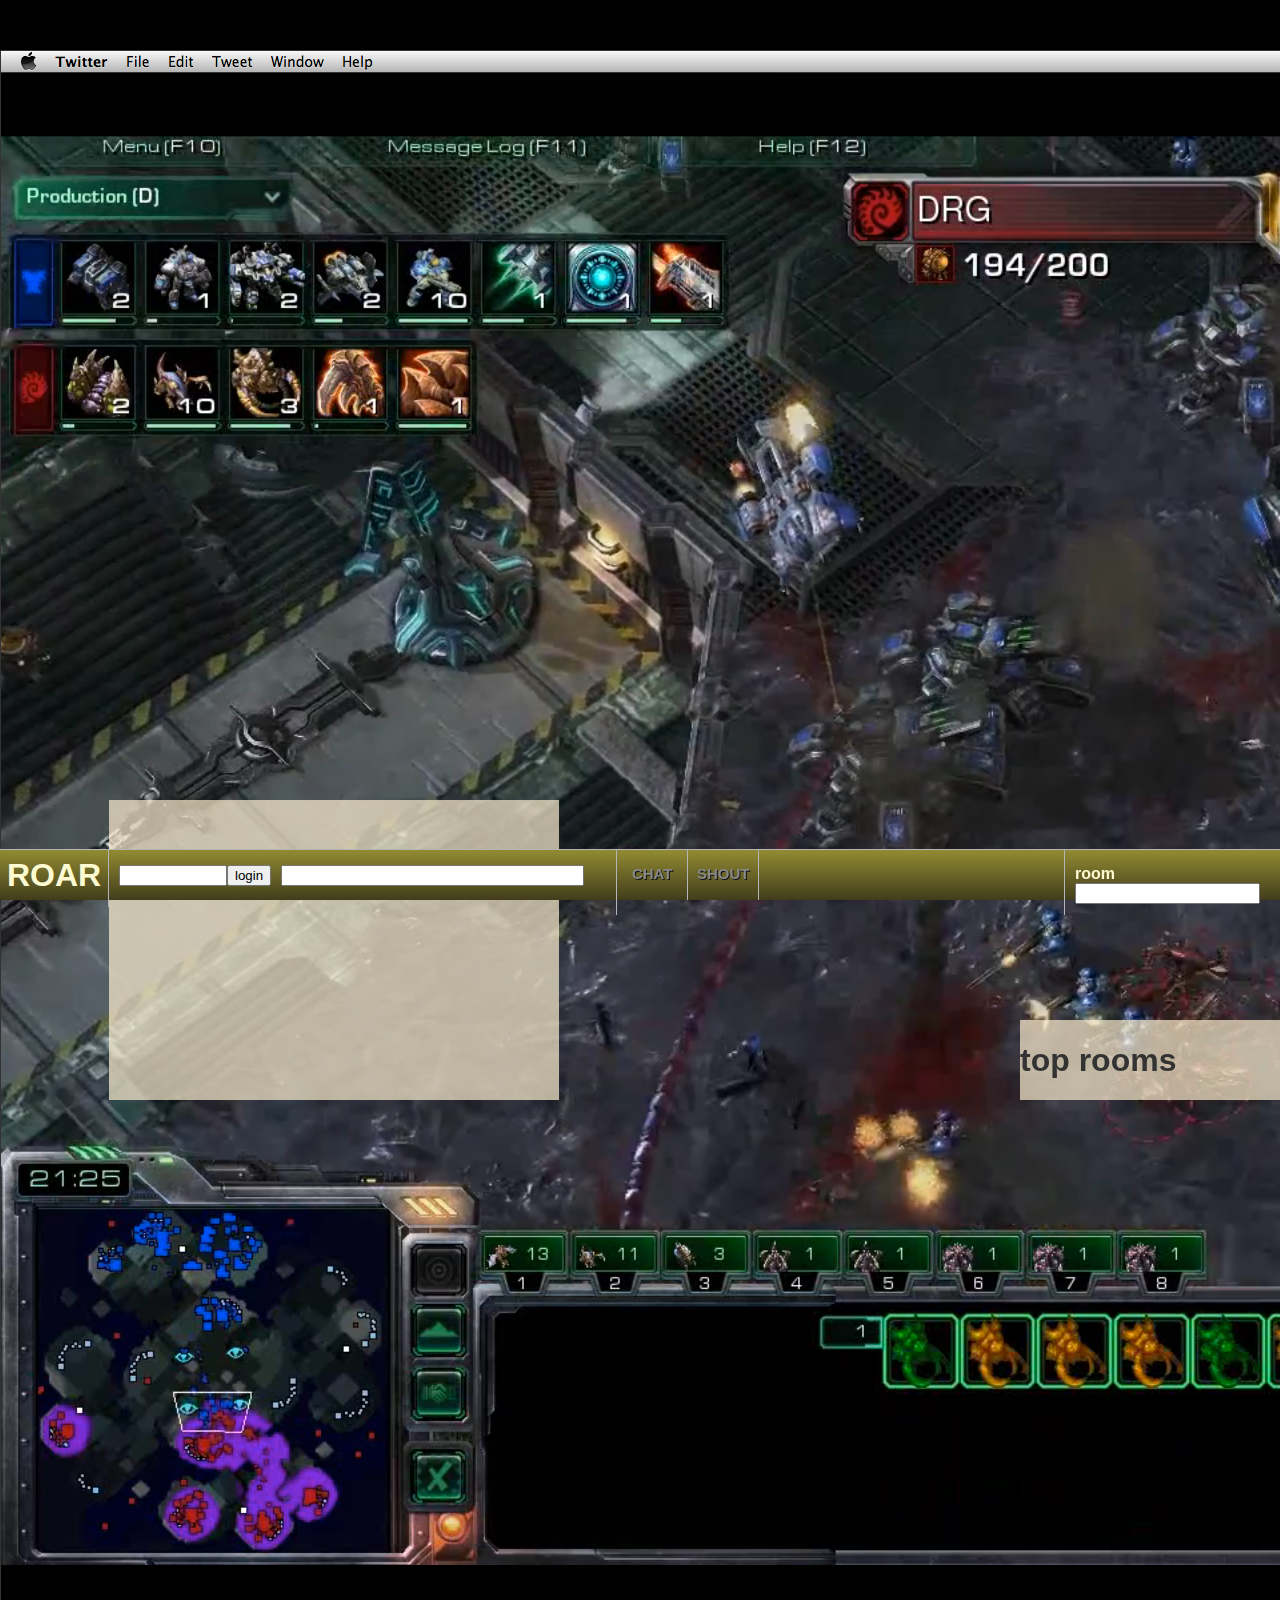
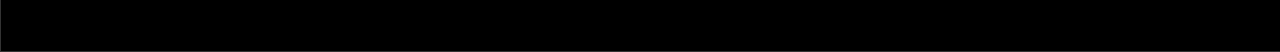
==== templates/index.html @ e20be30f "Progress on the top rooms list. Not well styled, but goes to the right place and updates properly + " ====
<!DOCTYPE html>
<head>
	<meta http-equiv="Content-type" content="text/html; charset=utf-8">
	<title>roar</title>
	
	<script src="/static/js/jquery-1.6.2.min.js" type="text/javascript"></script>
	<script src="/socket.io/socket.io.js"></script>
	<script type="text/javascript" charset="utf-8">
		
		var socket = io.connect("http://127.0.0.1:8080");
		var rooms = [];
		
		socket.on('connect', function(data) {
			console.log("Connected to server.");

			if("roar-username" in localStorage) {
				// This client has logged in before. Present auth to the 
				// server.

				socket.emit("identify", {username:localStorage["roar-username"]});

				// Now we need to start listening for an identify response.
				socket.on('identify', _handleIdentityResponse);
			} else {
				// This client has not logged in before. Present the identify
				// UI and ask them what they want their name to be. Then
				// send that to the server. 
				$("#identity-container").show();
			}
		});
		
		socket.on('message', function (data) {
			appendChat(data);
		});
		
		socket.on('pulse', function (data) {
			updatePulse(data);
		});
		
		socket.on('rooms', function(data) {
			rooms = data;
			
			// Does this work? Check.
			$("#top-rooms li").remove();
			
			for(roomIndex in rooms) {
				var roomName = rooms[roomIndex].name;
				var roomPop = rooms[roomIndex].population;
				
				var roomItem = $("<li></li>");
				roomItem.text(roomName + "(" + roomPop + ")")
					.attr("value", roomName)
					.click(function (event) {
						$("#room").val($(this).attr("value"));
					})
					.appendTo($("#top-rooms ul"));
			}
		});
		
		$(document).ready(function() {
			
			// Setup default visibility.
			$("#identity-message").hide();
			$("#chat-history").hide();
			$("#top-rooms").hide();
			
			$("#chat-input").attr("disabled", true);
			
			// Setup event handlers.
			$("#chat-form").submit(sendChat);
			
			$("#submit-name").click(function(event) {
				socket.emit("identify", {username:$("#name").val()});
				event.preventDefault();
			});
			
			$("#nickname").click(function() {
				$("#nickname").hide();
				$("#identity-form").show();
				$("#name").removeClass("default-text");
				$("#name").removeClass("default-text-active");
				
				$("#name").val($("#nickname").html());
			});
			
			$("#show-history").click(function () {
				if($("#chat-history").is(":visible")) {
					// If it's visible, animate it to make it disappear.
					$("#chat-history").animate({bottom:-300}, 500, function(){
						$(this).hide();
					});
					$("#show-history").removeClass("pressed");
				} else {
					// First, clear out the live view so it doesn't get in
					// the way.
					$("#chat-live").children().remove();
					
					$("#chat-history").show();
					$("#chat-history").animate({bottom:51}, 500, null);
					$("#chat-history").scrollTop(Math.pow(2, 30));
					
					$("#show-history").addClass("pressed");
				}
			});
			
			$("#room-select-form").submit(function (event) {
				joinRoom($("#room").val());
				event.preventDefault();
			});
			
			$("#room").focus(function (event) {
				// show the room list
				toggleRoomList(event);
			});
			
			$("#room").blur(function (event) {
				// hide the room list
				toggleRoomList(event);
			});
			
			// Manage default text.
			$(".default-text").focus(function(srcc)
		    {
		        if ($(this).val() == $(this)[0].title)
		        {
		            $(this).removeClass("default-text-active");
		            $(this).val("");
		        }
		    });

		    $(".default-text").blur(function()
		    {
		        if ($(this).val() == "")
		        {
		            $(this).addClass("default-text-active");
		            $(this).val($(this)[0].title);
		        }
		    });
			
		    $(".default-text").blur();
		});
		
		function toggleRoomList(event) {
			if($("#top-rooms").is(":visible")) {
				$("#top-rooms").animate({bottom:-300}, 500, function(){
					$(this).hide();
				});
			} else {
				$("#top-rooms").show();
				$("#top-rooms").animate({bottom:51}, 500, null);
			}
		}
		
		function sendChat(event) {
			chatTextElement = $("#chat-input");
			
			if(chatTextElement.val() == "") {
				if(event!=null) event.preventDefault();
				return;
			}
			
			socket.emit("message", {"text":chatTextElement.val()});
			chatTextElement.val("");
			
			if(event!=null) event.preventDefault();
		}
		
		
		function appendChat(message) {
			
			// Make a normal message.
			classes = "";
			if("past" in message) classes += " past";
			
			if("admin" in message) classes += " admin";
			if("error" in message) classes += " error";
			
			 if(!("timestamp" in message)) {
			 	message.timestamp = Date.now();
			 }
			
			// We have two different versions because one of them (the
			// live one) gets expired and removed from the DOM. The other
			// one sticks around in a scrollable div for reviewing chat
			// history. They need different IDs to not collide.
			
			var liveId = 'chat-live-' + message.timestamp;
			var historyId = 'chat-' + message.timestamp;
			
			var contentsEl;
			if("admin" in message)  {
				contentsEl = $("<span class='contents'></span>");
				contentsEl.first().text(message.text);
			} else {
				contentsEl = $("<span class='from'></span>: <span class='contents'></span>");
				contentsEl.first().text(message.from);
				contentsEl.last().text(message.text);
			}
			
			var liveMessageEl = $("<div id='" + liveId + "' class='chat" + classes + "'></div>");
			liveMessageEl.append(contentsEl.clone());
			
			var historyMessageEl = $("<div id='" + historyId + "' class='chat" + classes + "'></div>");
			historyMessageEl.append(contentsEl.clone());
			
			// Append it. (is there a race condition here with removing elements? should I do this more formally with DOM operations?)
			chatHistory = $("#chat-history");
			chatHistory.append(historyMessageEl);
			
			// Scroll chat history down to the bottom.
			// INT_MAX. I want this to really represent the current height,
			// but I can't seem to find a property that represents the size 
			// that it really wants to be if there were no scrollbars to 
			// figure out how far down to push it. 
			chatHistory.scrollTop(Math.pow(2, 30));
			
			// Check and see if the history view is showing. If it is,
			// don't do live chat.
			if(!chatHistory.is(":visible")) {
				liveChat = $("#chat-live");
				liveChat.append(liveMessageEl);
			
				// This will remove each chat message from the list after 10 seconds and pull it out of the DOM entirely so the chat window area will manage its size automatically.
				setTimeout(function() {
					$("#chat-live-" + message.timestamp).animate({opacity:0.0}, 250, function() {
						$(this).remove();
					})
				}, 8000);
			}
		}
		
		function _handleIdentityResponse(data) {
			// this is called with repsonses to requests for a specific user
			// name. The server is either going to say "yes, you got it" or
			// "nope, that one is taken".
			if("state" in data && data["state"] == "OK") {
				// Start up the chat side of things.

				localStorage["roar-username"] = data["username"];

				$("#nickname").text(data["username"]);
				$("#nickname").show();
				
				$("#identity-form").hide();
				$("#chat-input").attr("disabled", false);
				$("#chat-input").focus();
				
				$(".button").removeClass("disabled");
				
				// Join a default room.
				if(!data["rename"]) {
					joinRoom("General Chat");
				}
			} else if ("state" in data && data["state"] == "TAKEN") {
				// Stay in the same mode.
				localAdminMessage("'"+data["username"]+"' is taken.", true);
				$("#identity-message").show();
				$("#identity-form").show();
				$("#name").focus();
				$("#name").text(data["username"]);
			}
		}
		
		function joinRoom(roomName) {
			$("#room").val(roomName);
			socket.emit("room", {"name":roomName});
			$("#chat-input").focus();
		}
		
		// This function is the heart of the visualization system. Everytime
		// we receive a message from the server with aggregate data about
		// keywords across all rooms. Given the picture of the state, animate
		// from where it is now to where it needs to be. What this function
		// will receive is a list of word/score combos.
		
		function updatePulse(pulse) {
			// First pass: iterate through the pulse list and for each word
			// in the list, create a div that represents it in a random loc.
			
			
			// Set a dummy attribute on all the children of pulse. Remove it
			// when we touch them. If it's still there at the end, remove
			// the element.
			
			$("#pulse").children().attr("untouched", "true");
			
			for(var itemIndex in pulse) {
				var pulseItem = pulse[itemIndex];
				var pulseWord = pulseItem["word"];
				var pulseMagnitude = pulseItem["score"];
				
				if(pulseWord=="") continue;
				
				var wordId = "pulse-word-" + pulseWord;
				
				// If the word already exists, find that element and update it
				// Otherwise, create a new one.
				var wordEl;
				if($("#" + wordId).length) {
					wordEl = $("#"+wordId);
					
					// If the word already exists, update its size.
					var size = pulseMagnitude*4 + 1.5;
					
					var newDimensions = getDimensionsForWord(wordEl.html(), size);
					
					// To make it look like it's growing equally in either
					// direction (instead of growing from the upper left 
					// corner), figure out how much larger it'll be after
					// growth and move left half of the difference.
					var leftDelta=(wordEl.width()-newDimensions["width"])/2;
					var topDelta=(wordEl.height()-newDimensions["height"])/2;
					
					wordEl.animate({
						fontSize: size + "em",
						left: "+=" + leftDelta,
						top: "+=" + topDelta,
					}, 500, null, "easeOutBounce");
					
					wordEl.removeAttr("untouched");
				} else {
					// If the word isn't on screen already, add it.
					wordEl = $(document.createElement('div'));
					wordEl.attr("id", wordId);
					wordEl.css("top", Math.random()*($(window).height()-50));
					wordEl.css("left", Math.random()*$(window).width()-100);
					wordEl.addClass("pulse-word");
					wordEl.html(pulseWord);
					
					// Create the element with default settings that make it
					// invisible but in the right place, then animate
					// it to the right size and opacity.
					wordEl.css("opacity", 0.0);
					wordEl.css("font-size", 0.4);
					$("#pulse").append(wordEl);
					
					var size = pulseMagnitude*4 + 1.5;
					var newDimensions = getDimensionsForWord(wordEl.html(), size);
					var leftDelta=(wordEl.width()-newDimensions["width"])/2;
					var topDelta=(wordEl.height()-newDimensions["height"])/2;
					
					wordEl.animate({
						opacity: 0.8,
						fontSize: size + "em",
						left: "+=" + leftDelta,
						top: "+=" + topDelta
					}, 500, null, "easeOutBounce");
					
				}
			}
			
			
			// Now cycle through all the elements in pulse and remove any
			// that haven't been touched - those have no magnitude
			// otherwise they would have been in the update list.
			var pulseWordEls = $("#pulse").children();
			
			pulseWordEls.map(function () {
				var element = $(this);
				
				if(element.attr("untouched")!=null) {
					// If the element still has the untouched attribute,
					// nuke it.
					
					var newDimensions = getDimensionsForWord(element.html(), 0.4);
					var leftDelta=(element.width()-newDimensions["width"])/2;
					var topDelta=(element.height()-newDimensions["height"])/2;
					
					element.animate({
						opacity: 0.0,
						fontSize: 0.4,
						left: "+=" + leftDelta,
						top: "+=" + topDelta
					}, 500, function() {
						$(this).remove();
					});
				}
			});
		}
		
		// Used to generate local error messages into the chat logs.
		function localAdminMessage(message, isError) {
			var msgDict = {text:message, admin:"true", error:isError};
			appendChat(msgDict);
		}
		
		function getDimensionsForWord(word, size) {
			var buffer = $("#word-buffer");
			buffer.html(word);
			buffer.css("font-size", size + "em");
			var size = {"width":buffer.width(), "height":buffer.height()};
			buffer.html("");
			return size;
		}
		
	</script>
	
	<style type="text/css" media="screen">
		
		body {
			background-color: black;
			margin: 0px;
		}
		
		#roar-container {
			font-family: Helvetica, sans-serif;
		}
		
		#roar-bar {
			background-color: #928B33;
			
			background: -webkit-gradient(linear, left top, left bottom, from(#928B33), to(#413D1B)); /* for webkit browsers */
			background: -moz-linear-gradient(top,  #928B33,  #413D1B); /* for firefox 3.6+ */
			
			position: fixed;
			bottom: 0px;
			
			width: 100%;
			height: 50px;
			
			color: #FEFAD1;
			
			
			border-top: 1px solid #B3B5B8;
			
			z-index: 9999;
		}
		
		#chat, #roar-bar .button, #logo, #identity {
			border-right: 1px solid #B3B5B8;
			height: 100%;
			float: left;
		}
		
		#identity {
			border-right: 0px !important;
			padding-top: 15px;
			padding-left: 10px;
		}
		
		#room-select label {
			font-weight: bold;
			text-align: right;
			margin-right: 5px;
		}
		
		#room-select {
			border-left: 1px solid #B3B5B8;
			height: 100%;
			float: right;
			padding-top: 15px;
			padding-left: 10px;
			width: 205px;
		}
		
		#logo {
			padding-top: 7px;
			
			font-weight: bold;
			font-size: 2em;
			width: 108px;
			text-align: center;
		}
		
		#chat {
			width: 345px;
			padding-top: 15px;
			
			font-size: 1.0em;
		}
		
		.past {
			color: #777;
		}
		
		.admin {
			background-color: rgba(50, 50, 50, 0.8);
			color: #eee;
			text-align: center;
		}
		
		.error {
			color: #EE011D;
		}
		
		#chat-form input {
			width: 295px;
			float: left;
			margin-left: 10px;
		}
		
		#show-history {
			width: 25px;
			height: 25px;
			float: left;
			margin-left: 5px;
			background-image: url('static/comments.png');
			background-repeat: no-repeat;
			background-position: center;
			
			-moz-border-radius: 5px;
			border-radius: 5px;
			
			cursor: pointer;
		}
		#show-history:hover {
			background-color: #ccc;
		}
		
		#show-history.pressed {
			background-color: #999;
		}
		
		#identity-form, #chat-form {
			margin-left: auto;
			margin-right:auto;
		}
		
		#chat-live {
			background-color: rgba(0,0,0,0.0);
			position: fixed;
			bottom: 51px;
			left: 109px;
			
			width: 450px;
			color: #FEFAD1;
			text-shadow: 1px 1px 0px #111;
			padding-left: 5px;
		}

		#chat-history {
			background-color: rgba(254, 240, 209, 0.7);
			border: #928B33;
			color: #333;
			
			overflow-y: scroll;
			position:fixed;
			
			width: 450px;
			height: 300px;
			bottom: -200px;
			left: 109px;
			
			z-index: 2;
		}
		
		#top-rooms {
			background-color: rgba(254, 240, 209, 0.7);
			border: #928B33;
			color: #333;
			
			position:fixed;
			
			width: 260px;
			bottom: -200px;
			right: 0%;
			
			z-index: 2;
		}

		
		#roar-bar .button {
			width: 70px;
			text-align: center;
			font-size: 1.3em;
			font-variant: small-caps;
			font-weight: bold;
			padding-top: 10px;
			height: 40px;
			
			text-shadow: 1px 1px 0px #111;
			
/* http://stackoverflow.com/questions/826782/css-rule-to-disable-text-selection-highlighting */
			-webkit-user-select: none;
			-khtml-user-select: none;
			-moz-user-select: none;
			-o-user-select: none;
			user-select: none;
		}
		
		#roar-bar .disabled {
			color: #888;
		}
		
		#roar-bar .disabled:active {
			background: inherit !important;
		}
		
		#roar-bar .button:active{
/*			background-color: #413D1B;*/
			
			background: -webkit-gradient(linear, left top, left bottom, from(#413D1B), to(#928B33)); /* for webkit browsers */
			background: -moz-linear-gradient(top,  #413D1B,  #928B33); /* for firefox 3.6+ */
		}
		
		#roar-bar .button:hover {
			cursor:pointer;
		}
		
		#name {
			width: 100px;
			float: left;
		}
		
		#submit-name {
			magin-left: 10px;
			margin-bottom: 10px;
		}

		#identity-message {
			background-color: #FEFAD1;
			padding: 3px;
			color: #333;
			font-size: 0.5em;
		}
		
		#nickname {
			font-weight: bold;
			font-size: 1.0em;
			
			border-radius: 5px;
			-moz-border-radius: 5px;
		}
		
		#nickname:hover {
			background-color: #444;
		}

		#stream-img {
			display: block;
			margin-left: auto;
			margin-right: auto;
			margin-top: 50px;
			height: 90%;
			border: 1px solid #333;
		}

		#pulse {
			position: fixed;
			top: 0px;
			left: 0px;
			background: rgba(1,1,1,0.0);
			width: 100%;
			height: 100%;
			
			/* http://stackoverflow.com/questions/826782/css-rule-to-disable-text-selection-highlighting */
			-webkit-user-select: none;
			-khtml-user-select: none;
			-moz-user-select: none;
			-o-user-select: none;
			user-select: none;
		}
		
		.pulse-word {
			position: fixed;
			color: white;
			text-shadow: 1px 1px 0px #111;
			font-weight: bold;
			opacity: 0.7;
		}

		#word-buffer {
			position: fixed;
			right: -10px;
			bottom: -10px;
			text-shadow: 1px 1px 0px #111;
			font-weight: bold;
		}
		
		/* Using this approach: http://www.dailycoding.com/Posts/default_text_fields_using_simple_jquery_trick.aspx */
	    .default-text { }
	    .default-text-active { color: #a1a1a1; font-style: italic; }
		
		.clear {
			clear: both;
		}
		
	</style>
	
</head>
<body>

<img id="stream-img" src="/static/starcraft.png">

<div id="roar-container">
<div id="roar-bar">
<div id="logo">ROAR</div>

<div id="chat-live">
</div>

<div id="identity">
	<div id="nickname"></div>
	<form id="identity-form">
		<input type="text" name="name" title="your nickname?" value="" id="name"class="default-text">
		<input type="button" name="submit_name" value="login" id="submit-name"><br>
	</form>
</div>

<div id="chat">
<form id="chat-form">
	<input type="text" name="chat-input" title="say something!" value="" id="chat-input" class="default-text" autocomplete="off">
	<div id="show-history"></div>
</form>


</div>
<div id="chat-button" class="button disabled">
chat
</div>
<div id="shout-button" class="button disabled">
shout
</div>

<div id="room-select">
<form id="room-select-form">
<label for="room">room</label><input type="text" name="room" value="" id="room">
</form>
</div>

</div>


<div id="top-rooms">
<h1>top rooms</h1>
<ul></ul>
</div>

<div id="chat-history">
</div>

<div id="pulse">
</div>

<div id="word-buffer">
</div>

</div>


</body>
</html>
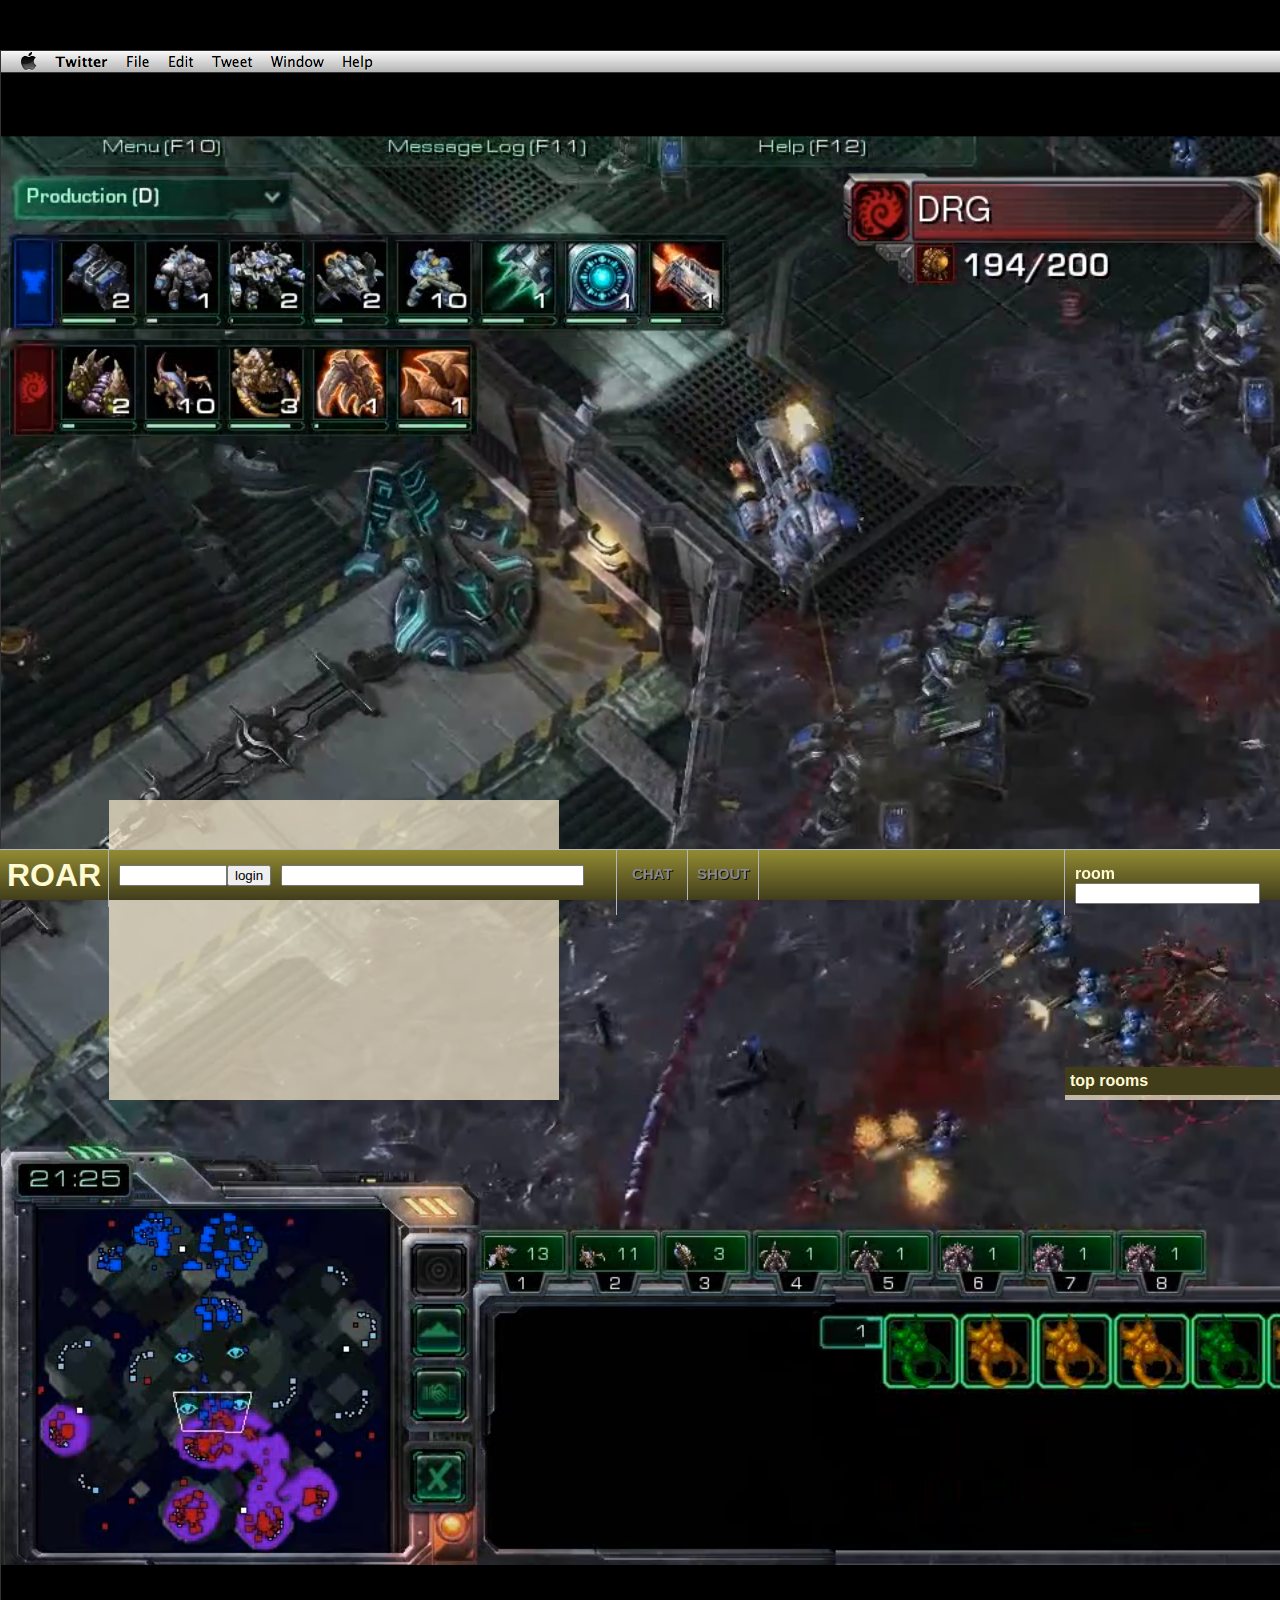
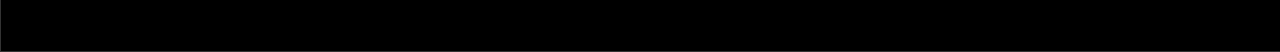
==== commit b4eaaa21: "Styled the top rooms list properly." ====
--- a/templates/index.html
+++ b/templates/index.html
@@ -48,10 +48,10 @@
 				var roomPop = rooms[roomIndex].population;
 				
 				var roomItem = $("<li></li>");
-				roomItem.text(roomName + "(" + roomPop + ")")
-					.attr("value", roomName)
+				roomItem.text(roomName + " (" + roomPop + ")")
+					.attr("title", roomName)
 					.click(function (event) {
-						$("#room").val($(this).attr("value"));
+						$("#room").val($(this).attr("title"));
 					})
 					.appendTo($("#top-rooms ul"));
 			}
@@ -115,7 +115,7 @@
 			
 			$("#room").blur(function (event) {
 				// hide the room list
-				toggleRoomList(event);
+				setTimeout(toggleRoomList, 50);
 			});
 			
 			// Manage default text.
@@ -551,11 +551,47 @@
 			
 			position:fixed;
 			
-			width: 260px;
+			width: 215px;
 			bottom: -200px;
 			right: 0%;
 			
 			z-index: 2;
+			
+		}
+		
+		#top-rooms h1 {
+			margin: 0px;
+			font-size: 1.0em;
+			background-color: #413D1B;
+			color: #FEFAD1;
+			padding: 5px;
+			margin-bottom: 5px;
+			
+		}
+		
+		#top-rooms ul {
+			padding-left: 0px;
+			margin: 0px;
+		}
+		
+		#top-rooms li {
+			cursor: pointer;
+			
+			list-style-type: none;
+			
+			-webkit-user-select: none;
+			-khtml-user-select: none;
+			-moz-user-select: none;
+			-o-user-select: none;
+			user-select: none;
+			padding: 5px;
+			margin-right: 5px;
+			margin-left: 5px;
+			margin-bottom: 5px;
+		}
+		
+		#top-rooms li:hover {
+			background-color: #ccc;
 		}
 
 		
